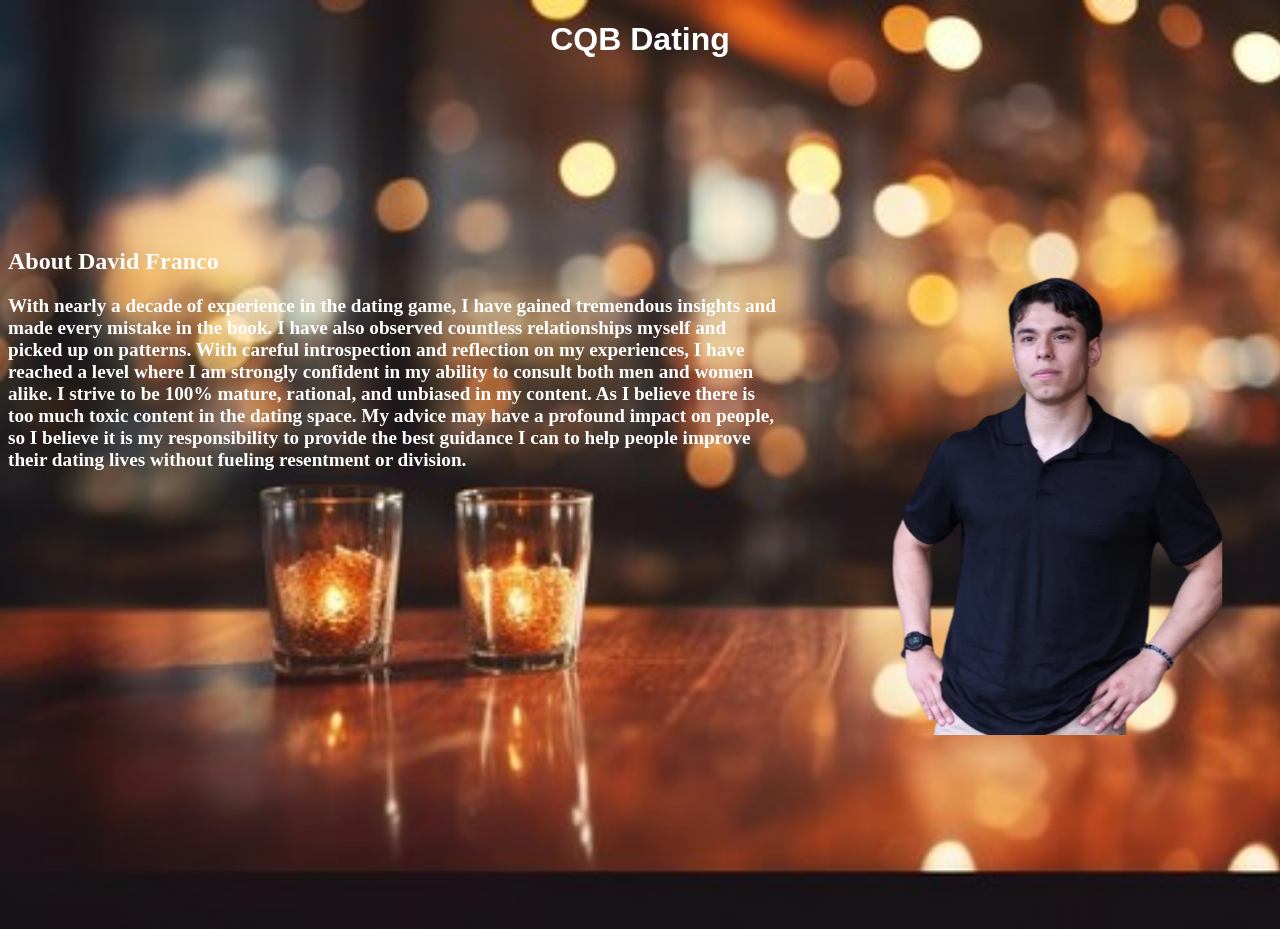
==== index.html @ b6d9b092 "progress" ====
<!DOCTYPE html>
<html lang="en">
<head>
    <meta charset="UTF-8">
    <meta name="viewport" content="width=device-width, initial-scale=1.0">
    <title>HOME</title>
    <link rel="stylesheet" href="style.css">
    <script src="script.js"></script>
</head>
<body>
    <div>
        <h1 style="text-align: center;">CQB Dating</h1>
        <div>
            <img id="me" src="images/IMG_1433-removebg-preview.png" >
            <div style="margin-top: 15%;">
                <h2><strong>About David Franco</strong> </h2>
                <p>
                With nearly a decade of experience in the dating game, I have gained tremendous insights
            and made every mistake in the book. I have also observed countless relationships myself and picked
            up on patterns. With careful introspection and reflection on my experiences, I have reached
            a level where I am strongly confident in my ability to consult both men and women alike. I strive to be
            100% mature, rational, and unbiased in my content. As I believe there is too much toxic content in
            the dating space. My advice may have a profound impact on people, so I believe it is
            my responsibility to provide the best guidance I can to help people improve their dating 
            lives without fueling resentment or division.
                </p>
            </div>
            <!--<h1>What the brand is about</h1>
            <p>
                With such a vast amount of content out there in the information age, it is easy to become 
        overwhelmed. What separates myself from other content creators is my ability to separate 
        personal emotions from mature conversations, as well as my 'scientific' approach to dating. Unfortunately,
        most dating content is negative and resentful towards the other side (i.e. men hating on women and vice-versa),
        this channel is unbiased and focused solely on what yields desirable results, irrespective of
        how the message may be percieved by societal norms. Research -> plan -> execute -> reflect -> repeat. This 
        is all about using the scientific method to yield the results we desire in the dating scene.
            This is not a 'pickup' brand. This goes much deeper. In addition to the scientific approach, I 
        believe in applying business principles in my strategies, as, like it or not, dating and business share
        many similarities: positioning, negotiation, value creation, and competition. My brand is all about getting results, 
        as well as positioning oneself above the competition and negotiating well. I am excited to have you here. Welcome aboard.
            </p>-->
            
        </div>
    </div>
</body>
</html>
---- style.css ----
@import url('https://fonts.googleapis.com/css2?family=Poppins:wght@400;700&display=swap');


*{
    box-sizing: border-box;
}

body{
    background-color: black;
    background-image: url('images/bg_image4.jpg');
    background-size: cover;
    min-height: 100vh;
}

#me{
    left: 50%;
    transform: translateX(-10%);
    mask-image: linear-gradient(to top, transparent 18px, black 18px);
    float: right;
}

h1, h2, p{
    color: white;
}

h1{
    font-size: xx-large;
    font-weight: 200%;
    font-family: 'League Spartan', sans-serif;
}

h2{
    font-size: x-large;
    font-weight: 300%;
}

p{
    font-size: larger;
    font-weight: bold;
}
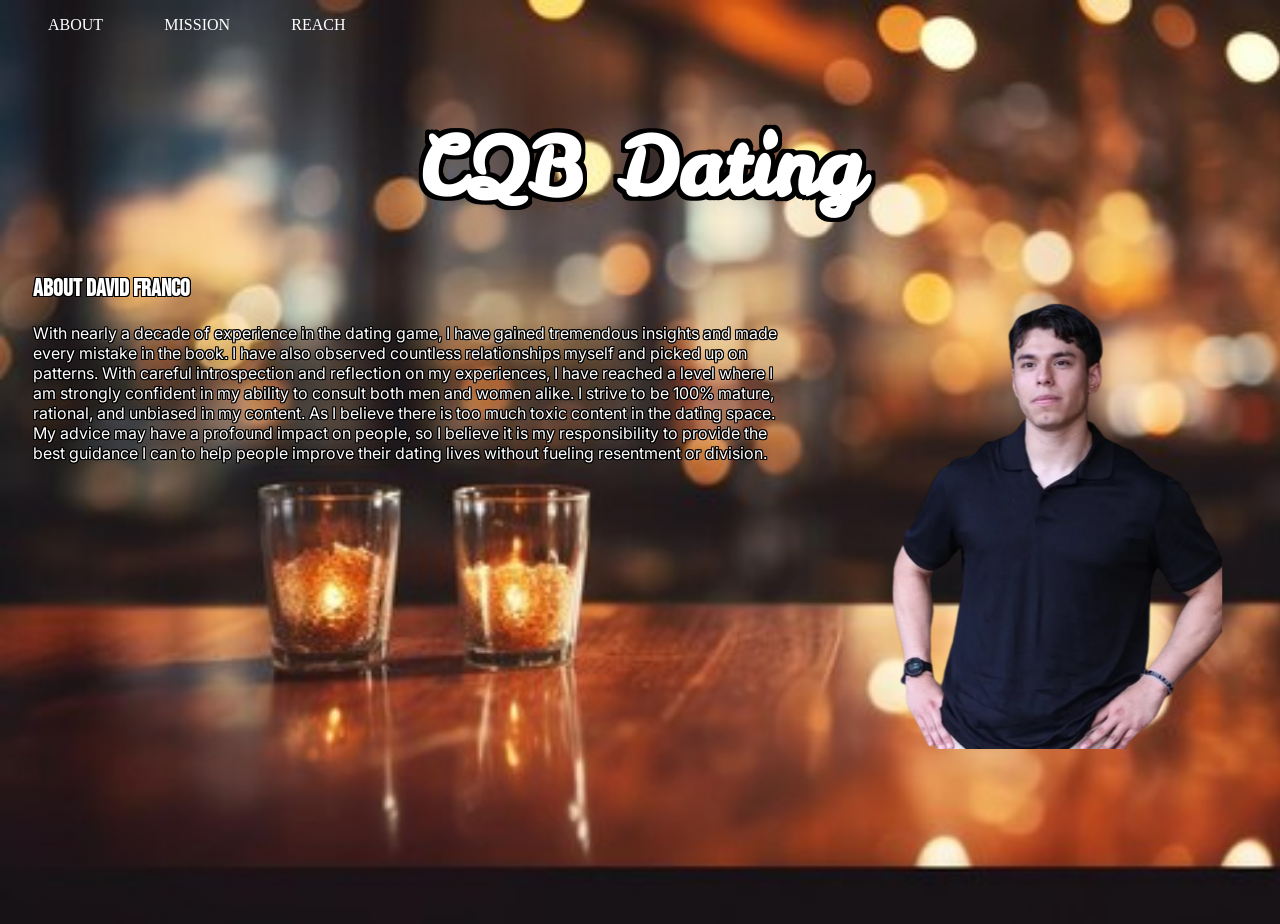
==== commit 61385510: "layout decision" ====
--- a/index.html
+++ b/index.html
@@ -5,16 +5,24 @@
     <meta name="viewport" content="width=device-width, initial-scale=1.0">
     <title>HOME</title>
     <link rel="stylesheet" href="style.css">
+    <link href='https://fonts.googleapis.com/css?family=Leckerli One|Anton|Bebas Neue|Inter' rel='stylesheet'>
     <script src="script.js"></script>
 </head>
 <body>
     <div>
-        <h1 style="text-align: center;">CQB Dating</h1>
+        <nav>
+            <ul style="display: flex;">
+                <li><a href="#">ABOUT</a></li>
+                <li><a href="#">MISSION</a></li>
+                <li><a href="#">REACH</a></li>
+            </ul>
+        </nav>
+        <h1 class="logo shadow" >CQB Dating</h1>
         <div>
             <img id="me" src="images/IMG_1433-removebg-preview.png" >
-            <div style="margin-top: 15%;">
-                <h2><strong>About David Franco</strong> </h2>
-                <p>
+            <div style="margin-left: 2%;">
+                <h2 class="shadow"><strong>About David Franco</strong> </h2>
+                <p class="shadow">
                 With nearly a decade of experience in the dating game, I have gained tremendous insights
             and made every mistake in the book. I have also observed countless relationships myself and picked
             up on patterns. With careful introspection and reflection on my experiences, I have reached
--- a/style.css
+++ b/style.css
@@ -1,4 +1,3 @@
-@import url('https://fonts.googleapis.com/css2?family=Poppins:wght@400;700&display=swap');
 
 
 *{
@@ -12,29 +11,53 @@
     min-height: 100vh;
 }
 
-#me{
-    left: 50%;
-    transform: translateX(-10%);
-    mask-image: linear-gradient(to top, transparent 18px, black 18px);
-    float: right;
+.logo{
+    font-family: 'Leckerli One';
+    font-size: 5rem;
+    text-align: center;
+    padding-top: 2%;
 }
 
 h1, h2, p{
     color: white;
 }
 
-h1{
-    font-size: xx-large;
-    font-weight: 200%;
-    font-family: 'League Spartan', sans-serif;
+.shadow{
+    text-shadow:
+        0.05em 0 black,
+        0 0.05em black,
+        -0.05em 0 black,
+        0 -0.05em black,
+        -0.05em -0.05em black,
+        -0.05em 0.05em black,
+        0.05em -0.05em black,
+        0.05em 0.05em black;
+}
+
+#me{
+    transform: translate(-10%);
+    mask-image: linear-gradient(to top, transparent 30px, black 18px);
+    float: right;
+}
+
+a{
+    text-decoration: none;
+    color: white;
+}
+
+a:hover{
+    color: red;
+}
+
+li{
+    list-style-type: none;
+    margin-right: 5%;
 }
 
 h2{
-    font-size: x-large;
-    font-weight: 300%;
+    font-family: 'Bebas Neue', sans-serif;
 }
 
 p{
-    font-size: larger;
-    font-weight: bold;
-}+    font-family: 'Inter', sans-serif;
+}
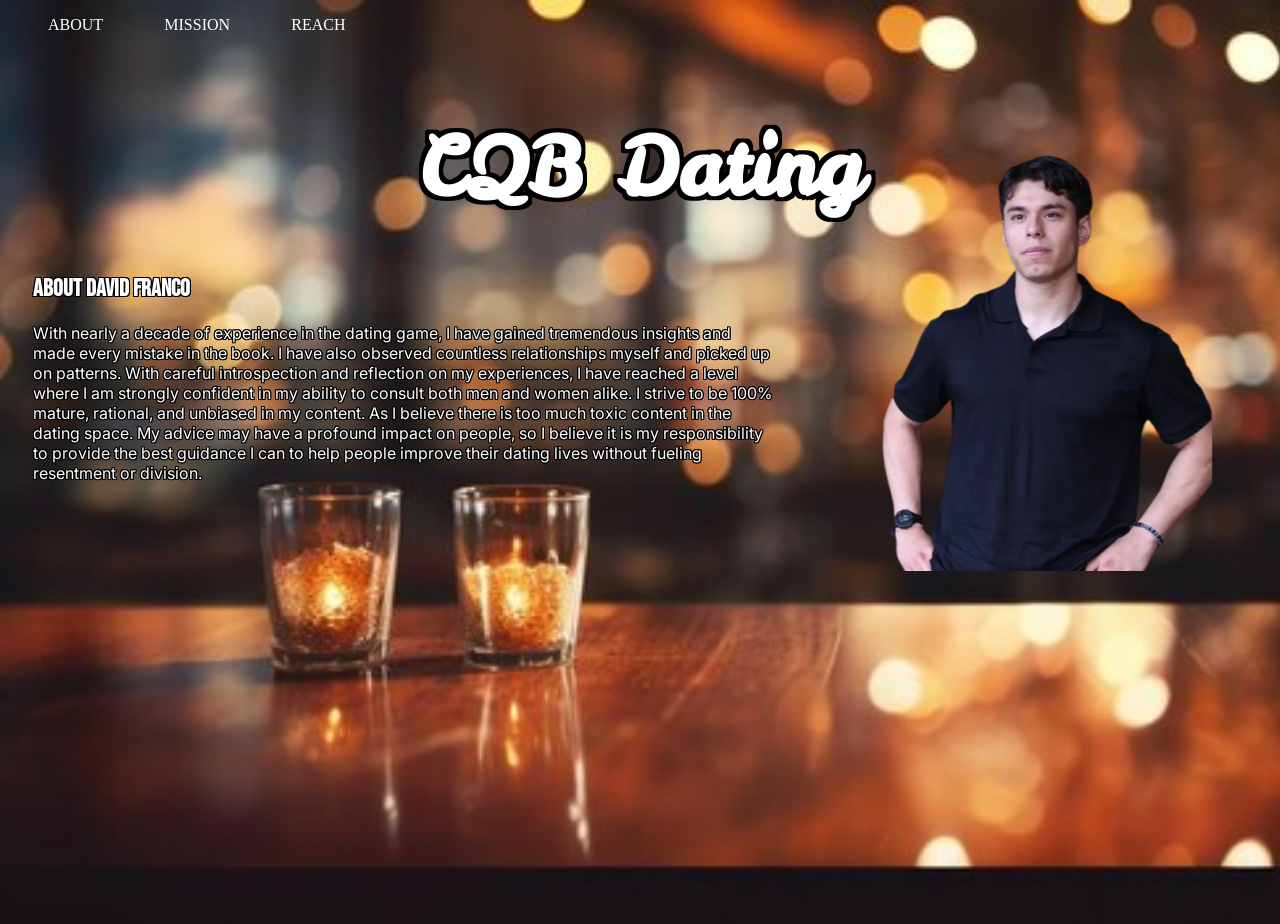
==== commit 4a1d021d: "desktop look secured" ====
--- a/index.html
+++ b/index.html
@@ -12,9 +12,9 @@
     <div>
         <nav>
             <ul style="display: flex;">
-                <li><a href="#">ABOUT</a></li>
-                <li><a href="#">MISSION</a></li>
-                <li><a href="#">REACH</a></li>
+                <li><a href="index.html">ABOUT</a></li>
+                <li><a href="objective.html">MISSION</a></li>
+                <li><a href="consult.html">REACH</a></li>
             </ul>
         </nav>
         <h1 class="logo shadow" >CQB Dating</h1>
@@ -22,7 +22,7 @@
             <img id="me" src="images/IMG_1433-removebg-preview.png" >
             <div style="margin-left: 2%;">
                 <h2 class="shadow"><strong>About David Franco</strong> </h2>
-                <p class="shadow">
+                <p class="shadow" style="max-width: 60%;">
                 With nearly a decade of experience in the dating game, I have gained tremendous insights
             and made every mistake in the book. I have also observed countless relationships myself and picked
             up on patterns. With careful introspection and reflection on my experiences, I have reached
@@ -32,22 +32,7 @@
             my responsibility to provide the best guidance I can to help people improve their dating 
             lives without fueling resentment or division.
                 </p>
-            </div>
-            <!--<h1>What the brand is about</h1>
-            <p>
-                With such a vast amount of content out there in the information age, it is easy to become 
-        overwhelmed. What separates myself from other content creators is my ability to separate 
-        personal emotions from mature conversations, as well as my 'scientific' approach to dating. Unfortunately,
-        most dating content is negative and resentful towards the other side (i.e. men hating on women and vice-versa),
-        this channel is unbiased and focused solely on what yields desirable results, irrespective of
-        how the message may be percieved by societal norms. Research -> plan -> execute -> reflect -> repeat. This 
-        is all about using the scientific method to yield the results we desire in the dating scene.
-            This is not a 'pickup' brand. This goes much deeper. In addition to the scientific approach, I 
-        believe in applying business principles in my strategies, as, like it or not, dating and business share
-        many similarities: positioning, negotiation, value creation, and competition. My brand is all about getting results, 
-        as well as positioning oneself above the competition and negotiating well. I am excited to have you here. Welcome aboard.
-            </p>-->
-            
+            </div>        
         </div>
     </div>
 </body>
--- a/style.css
+++ b/style.css
@@ -35,9 +35,12 @@
 }
 
 #me{
+    position: absolute;
+    top: 14%;
+    left: 60%;
     transform: translate(-10%);
-    mask-image: linear-gradient(to top, transparent 30px, black 18px);
-    float: right;
+    mask-image: linear-gradient(to top, transparent 60px, black 1px);
+    /*float: right;*/
 }
 
 a{
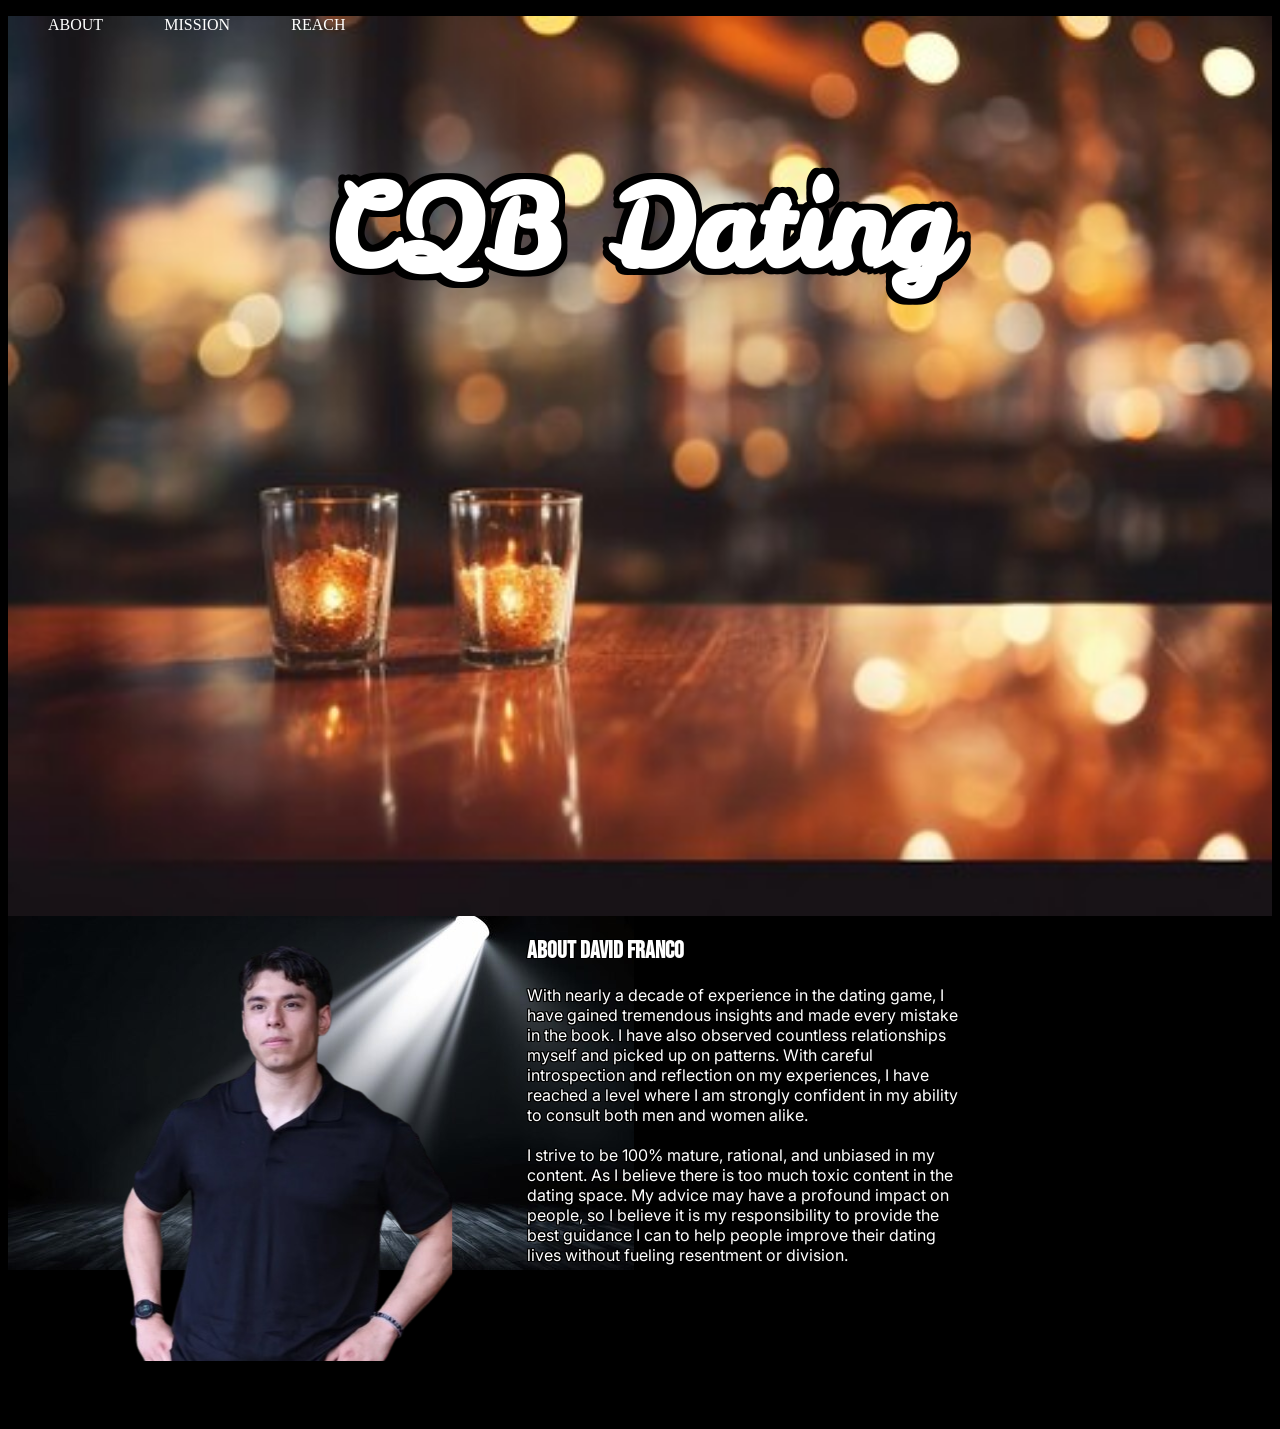
==== commit 3db8e4ca: "desktop good" ====
--- a/index.html
+++ b/index.html
@@ -10,15 +10,15 @@
 </head>
 <body>
     <div>
-        <nav>
+        <nav class="bg">
             <ul style="display: flex;">
                 <li><a href="index.html">ABOUT</a></li>
                 <li><a href="objective.html">MISSION</a></li>
                 <li><a href="consult.html">REACH</a></li>
             </ul>
+            <h1 class="logo shadow" >CQB Dating</h1>
         </nav>
-        <h1 class="logo shadow" >CQB Dating</h1>
-        <div>
+        <div style="display: flex;" class="text">
             <img id="me" src="images/IMG_1433-removebg-preview.png" >
             <div style="margin-left: 2%;">
                 <h2 class="shadow"><strong>About David Franco</strong> </h2>
@@ -26,7 +26,7 @@
                 With nearly a decade of experience in the dating game, I have gained tremendous insights
             and made every mistake in the book. I have also observed countless relationships myself and picked
             up on patterns. With careful introspection and reflection on my experiences, I have reached
-            a level where I am strongly confident in my ability to consult both men and women alike. I strive to be
+            a level where I am strongly confident in my ability to consult both men and women alike. <br><br>I strive to be
             100% mature, rational, and unbiased in my content. As I believe there is too much toxic content in
             the dating space. My advice may have a profound impact on people, so I believe it is
             my responsibility to provide the best guidance I can to help people improve their dating 
--- a/style.css
+++ b/style.css
@@ -6,6 +6,22 @@
 
 body{
     background-color: black;
+}
+
+.text{
+    background-image: url('images/light.jpg');
+    background-repeat: no-repeat;
+}
+
+.text2{
+    background-image: url('images/OIP.webp');
+    background-repeat: no-repeat;
+    background-size: cover;
+    min-width: 90vw;
+    min-height: 50vh;
+}
+
+.bg{
     background-image: url('images/bg_image4.jpg');
     background-size: cover;
     min-height: 100vh;
@@ -13,7 +29,7 @@
 
 .logo{
     font-family: 'Leckerli One';
-    font-size: 5rem;
+    font-size: 7rem;
     text-align: center;
     padding-top: 2%;
 }
@@ -35,7 +51,6 @@
 }
 
 #me{
-    position: absolute;
     top: 14%;
     left: 60%;
     transform: translate(-10%);
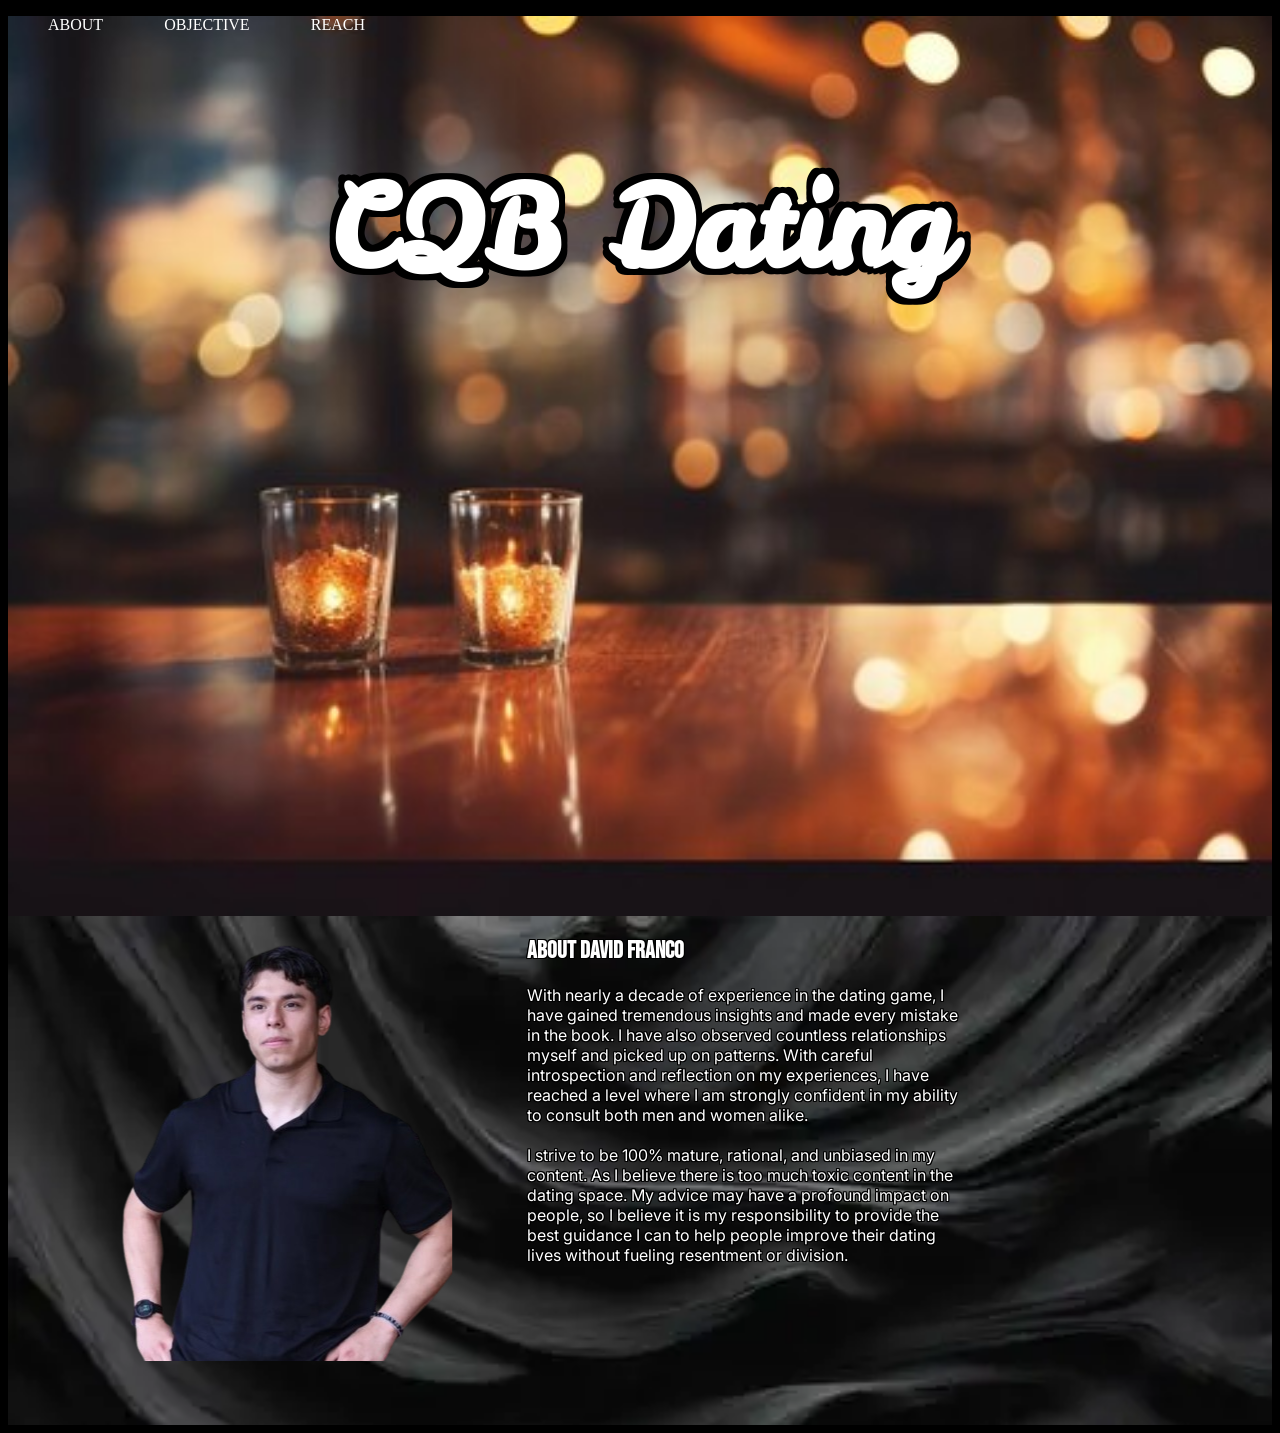
==== commit fbf27e58: "tentative deply" ====
--- a/index.html
+++ b/index.html
@@ -9,20 +9,22 @@
     <script src="script.js"></script>
 </head>
 <body>
-    <div>
+    <div class="container">
         <nav class="bg">
             <ul style="display: flex;">
                 <li><a href="index.html">ABOUT</a></li>
-                <li><a href="objective.html">MISSION</a></li>
-                <li><a href="consult.html">REACH</a></li>
+                <li><a href="objective.html">OBJECTIVE</a></li>
+                <li><a href="reach.html">REACH</a></li>
             </ul>
             <h1 class="logo shadow" >CQB Dating</h1>
         </nav>
-        <div style="display: flex;" class="text">
-            <img id="me" src="images/IMG_1433-removebg-preview.png" >
+        <div class="text2">
+            <div>
+                <img id="me" src="images/IMG_1433-removebg-preview.png" >
+            </div>
             <div style="margin-left: 2%;">
                 <h2 class="shadow"><strong>About David Franco</strong> </h2>
-                <p class="shadow" style="max-width: 60%;">
+                <p class="shadow" id="other">
                 With nearly a decade of experience in the dating game, I have gained tremendous insights
             and made every mistake in the book. I have also observed countless relationships myself and picked
             up on patterns. With careful introspection and reflection on my experiences, I have reached
--- a/style.css
+++ b/style.css
@@ -8,18 +8,53 @@
     background-color: black;
 }
 
-.text{
+a{
+    text-decoration: none;
+    color: white;
+}
+
+a:hover{
+    color: red;
+}
+
+li{
+    list-style-type: none;
+    margin-right: 5%;
+}
+
+h2{
+    font-family: 'Bebas Neue', sans-serif;
+}
+
+p{
+    font-family: 'Inter', sans-serif;
+}
+
+/*.text{
     background-image: url('images/light.jpg');
     background-repeat: no-repeat;
-}
-
-.text2{
+    background: radial-gradient(
+    circle at 60% 20%,      
+    rgba(255,255,255,0.9),  
+    rgba(255,255,255,0.2) 20%,
+    rgba(0,0,0,0.9) 70%     
+  );
+}*/
+@media (min-width:751px) {
+    .text2{
     background-image: url('images/OIP.webp');
     background-repeat: no-repeat;
     background-size: cover;
     min-width: 90vw;
     min-height: 50vh;
+    display: flex;
+    }
+    
+    #other{
+        max-width: 60%;
+    }
 }
+
 
 .bg{
     background-image: url('images/bg_image4.jpg');
@@ -58,24 +93,38 @@
     /*float: right;*/
 }
 
-a{
-    text-decoration: none;
-    color: white;
+@media (300 <= width <= 750) {
+    .container{
+    display: grid;
+    grid-template-areas: 
+        "bg"
+        "me"
+        "shadow";
+    }
+
+    .bg{
+        grid-area: bg;
+    }
+
+    #me{
+        grid-area: me;
+    }
+
+    .shadow{
+        grid-area: shadow;
+    }
+    .text2{
+    background-image: url('images/OIP.webp');
+    background-repeat: no-repeat;
+    background-size: cover;
+    min-width: 90vw;
+    min-height: 50vh;
+    }
+
+    #other{
+        min-width: 100%;
+    }
+
 }
 
-a:hover{
-    color: red;
-}
 
-li{
-    list-style-type: none;
-    margin-right: 5%;
-}
-
-h2{
-    font-family: 'Bebas Neue', sans-serif;
-}
-
-p{
-    font-family: 'Inter', sans-serif;
-}
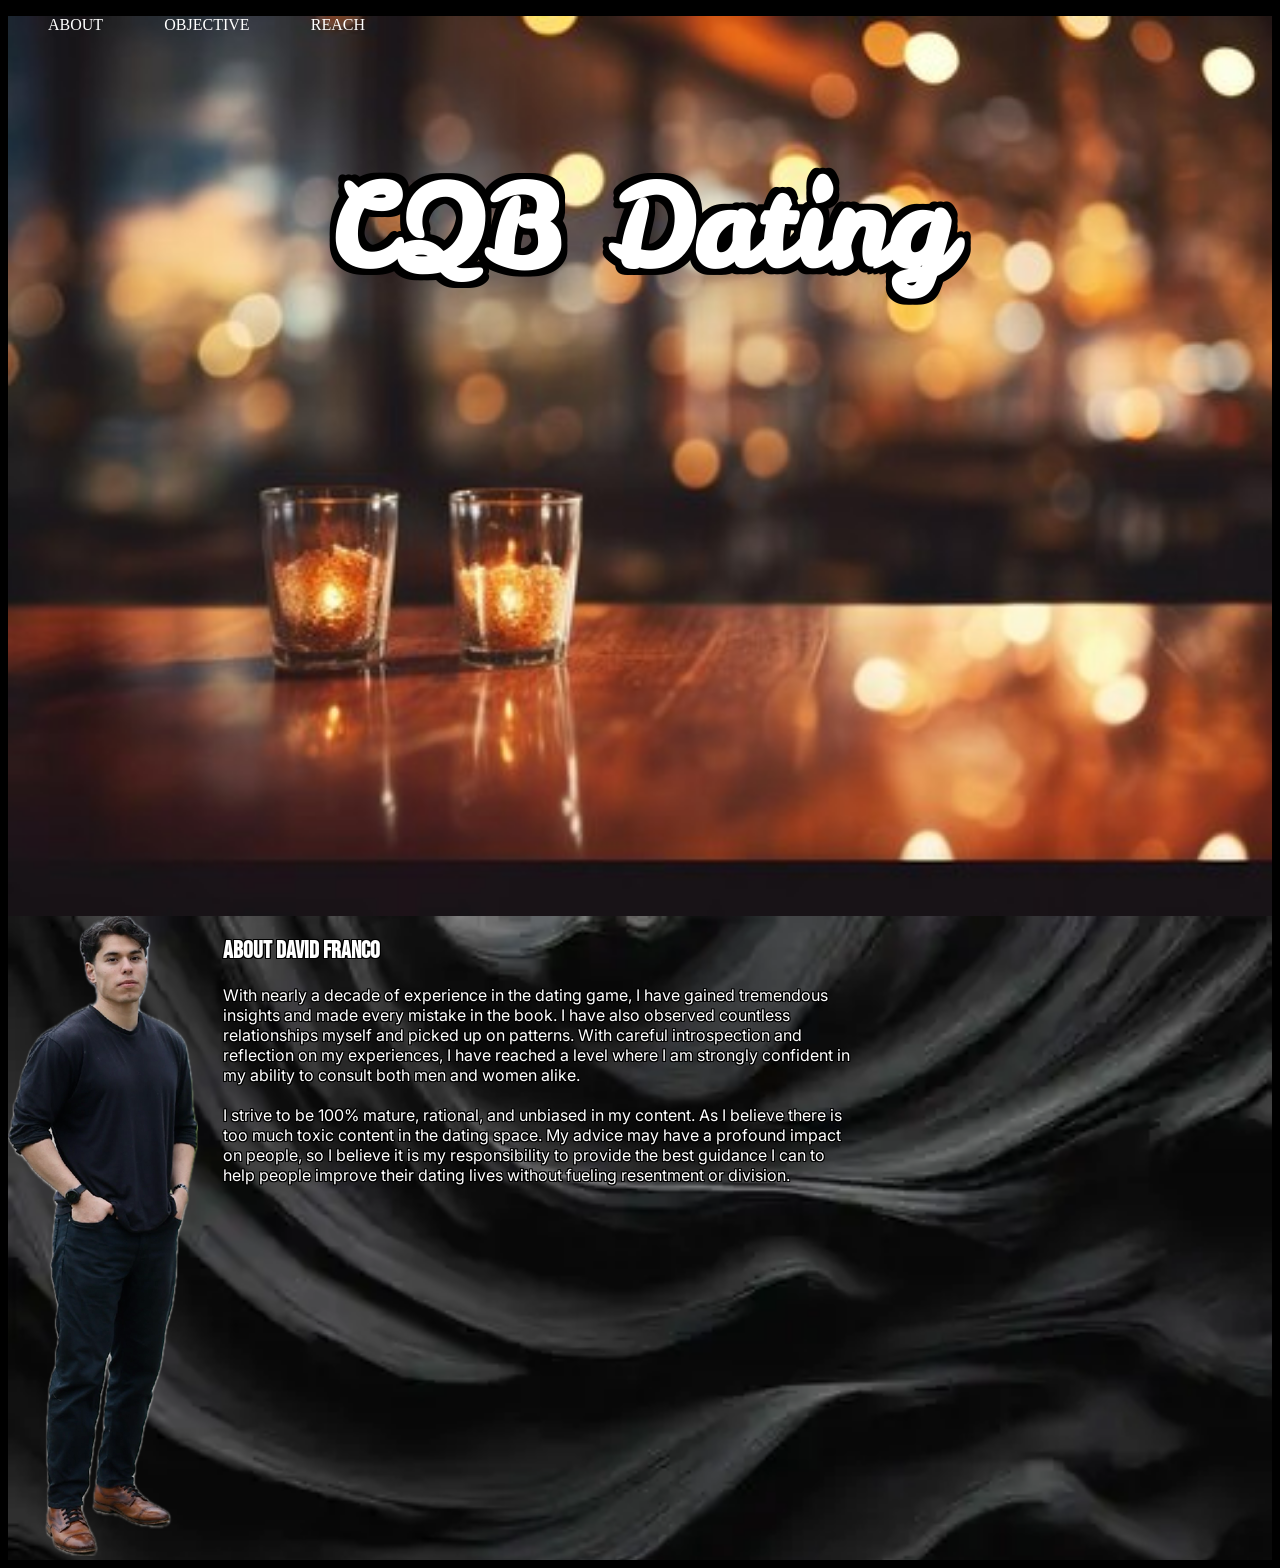
==== commit ab6b3cb4: "2nd tentative" ====
--- a/index.html
+++ b/index.html
@@ -18,9 +18,9 @@
             </ul>
             <h1 class="logo shadow" >CQB Dating</h1>
         </nav>
-        <div class="text2">
-            <div>
-                <img id="me" src="images/IMG_1433-removebg-preview.png" >
+        <div class="text">
+            <div class="me">
+                <img id="me" src="images/myPic.png" style="position: relative;">
             </div>
             <div style="margin-left: 2%;">
                 <h2 class="shadow"><strong>About David Franco</strong> </h2>
--- a/style.css
+++ b/style.css
@@ -1,5 +1,3 @@
-
-
 *{
     box-sizing: border-box;
 }
@@ -30,32 +28,6 @@
     font-family: 'Inter', sans-serif;
 }
 
-/*.text{
-    background-image: url('images/light.jpg');
-    background-repeat: no-repeat;
-    background: radial-gradient(
-    circle at 60% 20%,      
-    rgba(255,255,255,0.9),  
-    rgba(255,255,255,0.2) 20%,
-    rgba(0,0,0,0.9) 70%     
-  );
-}*/
-@media (min-width:751px) {
-    .text2{
-    background-image: url('images/OIP.webp');
-    background-repeat: no-repeat;
-    background-size: cover;
-    min-width: 90vw;
-    min-height: 50vh;
-    display: flex;
-    }
-    
-    #other{
-        max-width: 60%;
-    }
-}
-
-
 .bg{
     background-image: url('images/bg_image4.jpg');
     background-size: cover;
@@ -85,46 +57,45 @@
         0.05em 0.05em black;
 }
 
-#me{
-    top: 14%;
-    left: 60%;
-    transform: translate(-10%);
-    mask-image: linear-gradient(to top, transparent 60px, black 1px);
-    /*float: right;*/
-}
-
-@media (300 <= width <= 750) {
+/*@media (300px <= width <= 750px) {
     .container{
     display: grid;
     grid-template-areas: 
-        "bg"
-        "me"
-        "shadow";
+        "bg bg"
+        "text text";
     }
 
     .bg{
         grid-area: bg;
     }
-
-    #me{
-        grid-area: me;
-    }
-
-    .shadow{
-        grid-area: shadow;
-    }
-    .text2{
+    .text{
     background-image: url('images/OIP.webp');
     background-repeat: no-repeat;
     background-size: cover;
     min-width: 90vw;
     min-height: 50vh;
+    grid-area: text2;
     }
 
     #other{
         min-width: 100%;
     }
 
+}*/
+
+@media (min-width:751px) {
+    .text{
+    background-image: url('images/OIP.webp');
+    background-repeat: no-repeat;
+    background-size: cover;
+    min-width: 90vw;
+    min-height: 50vh;
+    display: flex;
+    }
+    
+    #other{
+        max-width: 60%;
+    }
 }
 
 
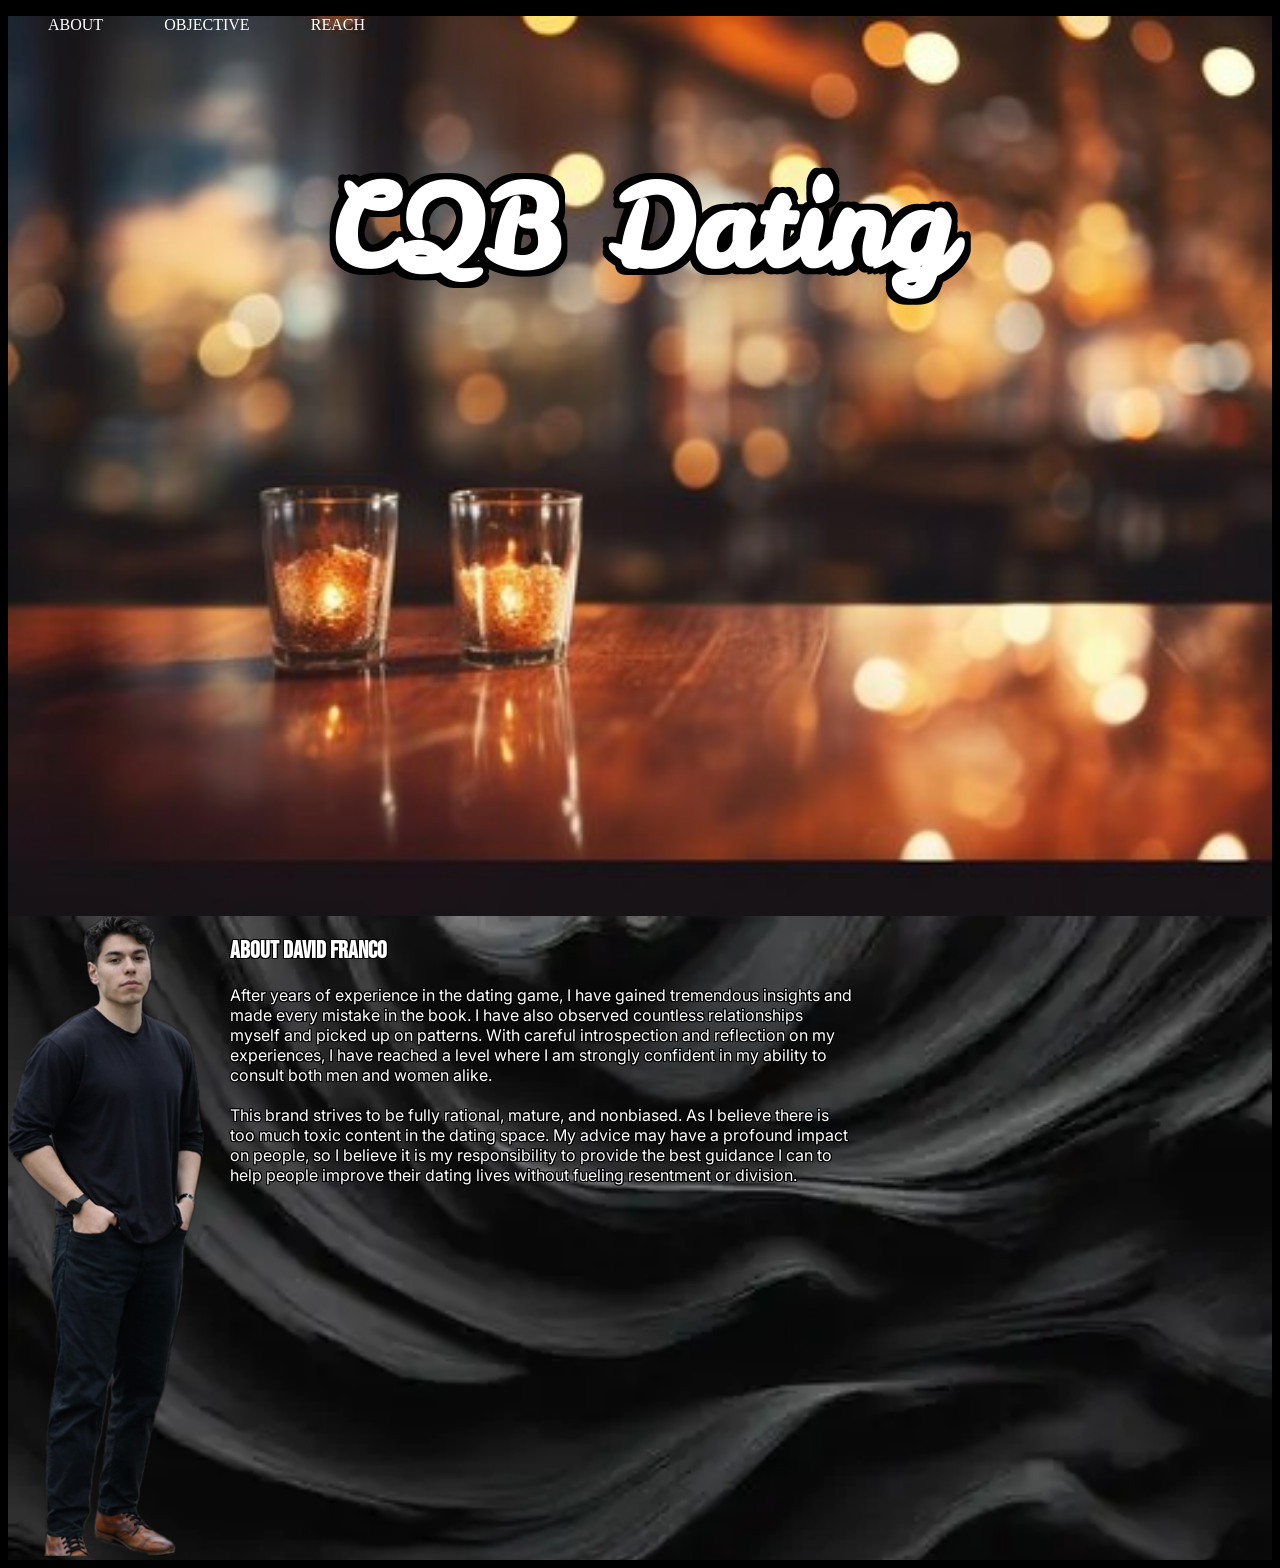
==== commit 6f80cbaa: "pic refined" ====
--- a/index.html
+++ b/index.html
@@ -20,16 +20,17 @@
         </nav>
         <div class="text">
             <div class="me">
-                <img id="me" src="images/myPic.png" style="position: relative;">
+                <img id="me" src="images/image.png" style="position: relative;">
             </div>
             <div style="margin-left: 2%;">
                 <h2 class="shadow"><strong>About David Franco</strong> </h2>
                 <p class="shadow" id="other">
-                With nearly a decade of experience in the dating game, I have gained tremendous insights
+                After years of experience in the dating game, I have gained tremendous insights
             and made every mistake in the book. I have also observed countless relationships myself and picked
             up on patterns. With careful introspection and reflection on my experiences, I have reached
-            a level where I am strongly confident in my ability to consult both men and women alike. <br><br>I strive to be
-            100% mature, rational, and unbiased in my content. As I believe there is too much toxic content in
+            a level where I am strongly confident in my ability to consult both men and women alike. <br><br>
+
+            This brand strives to be fully rational, mature, and nonbiased. As I believe there is too much toxic content in
             the dating space. My advice may have a profound impact on people, so I believe it is
             my responsibility to provide the best guidance I can to help people improve their dating 
             lives without fueling resentment or division.
--- a/style.css
+++ b/style.css
@@ -98,4 +98,18 @@
     }
 }
 
+@media (max-width:750px) {
+    .text{
+    background-image: url('images/OIP.webp');
+    background-repeat: no-repeat;
+    background-size: cover;
+    min-width: 90vw;
+    min-height: 50vh;
+    }
+    
+    #other{
+        min-width: 100%;
+    }
+}
 
+
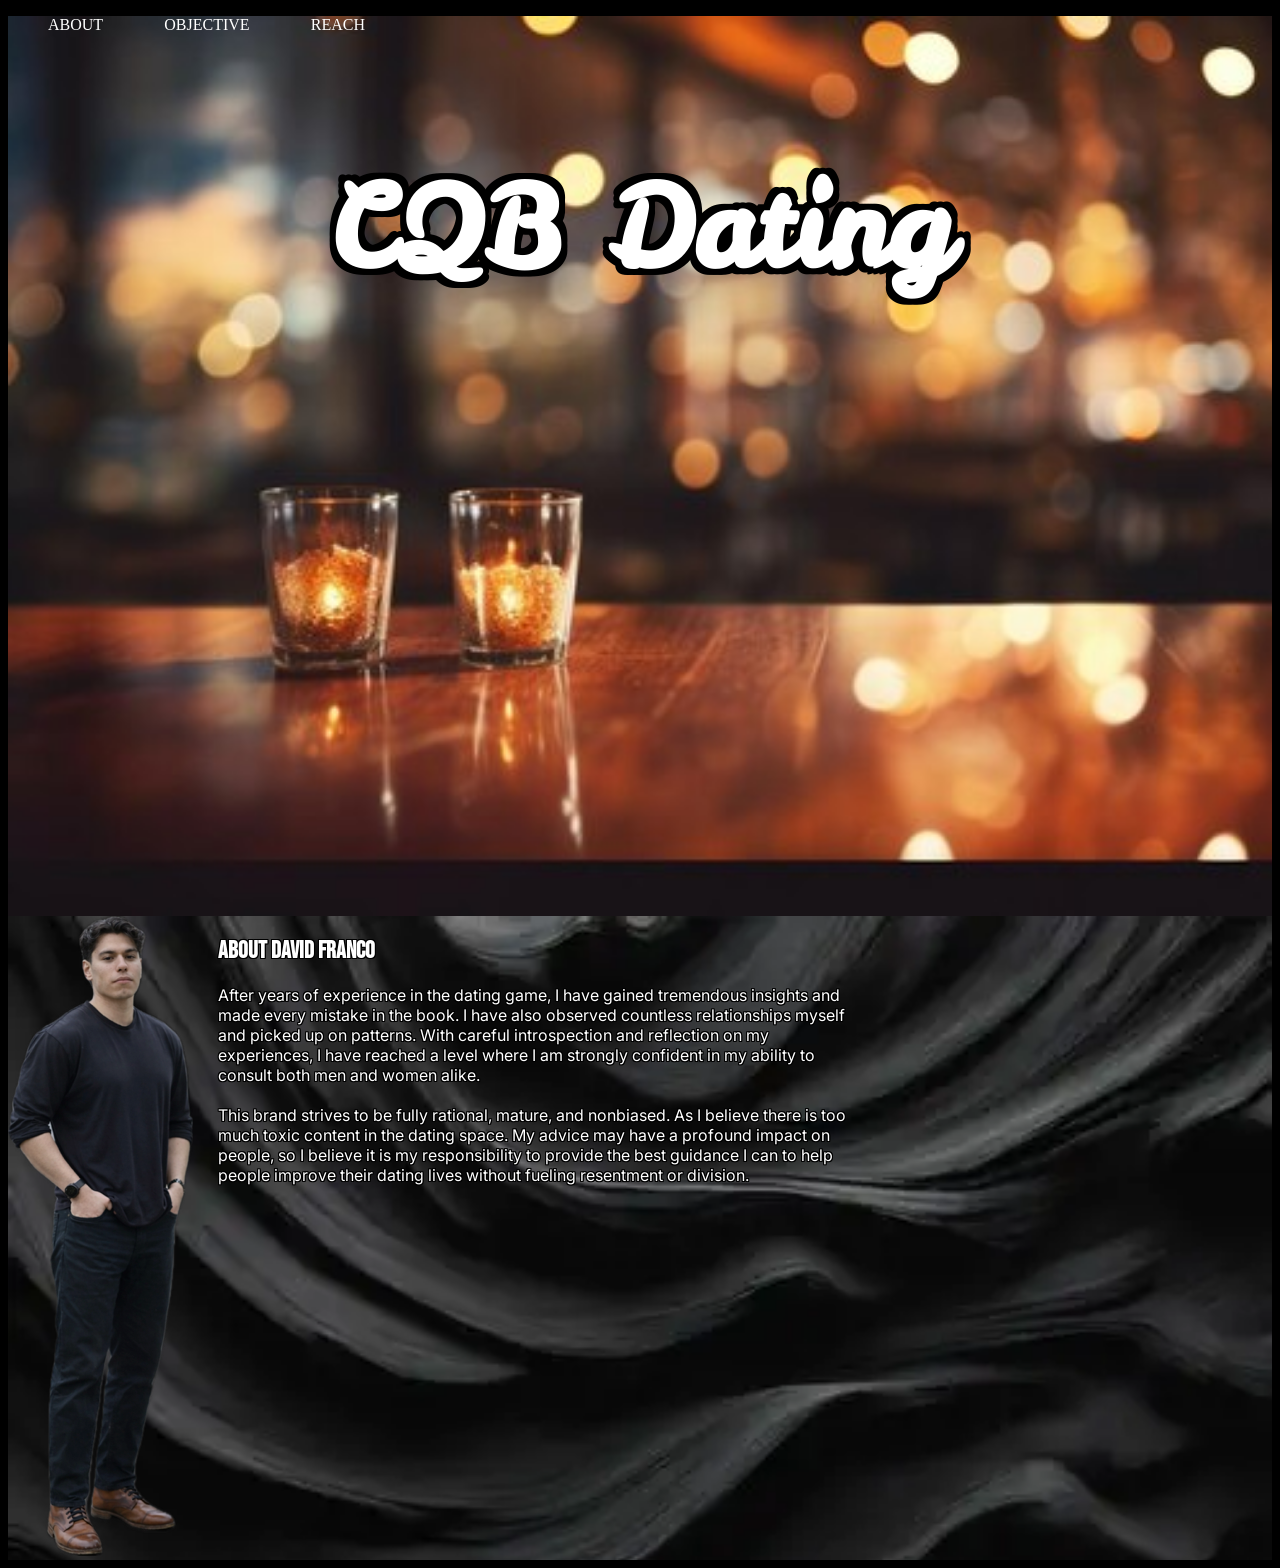
==== commit c80da7c0: "second refinement" ====
--- a/index.html
+++ b/index.html
@@ -20,7 +20,7 @@
         </nav>
         <div class="text">
             <div class="me">
-                <img id="me" src="images/image.png" style="position: relative;">
+                <img id="me" src="images/image2.png" style="position: relative;">
             </div>
             <div style="margin-left: 2%;">
                 <h2 class="shadow"><strong>About David Franco</strong> </h2>
